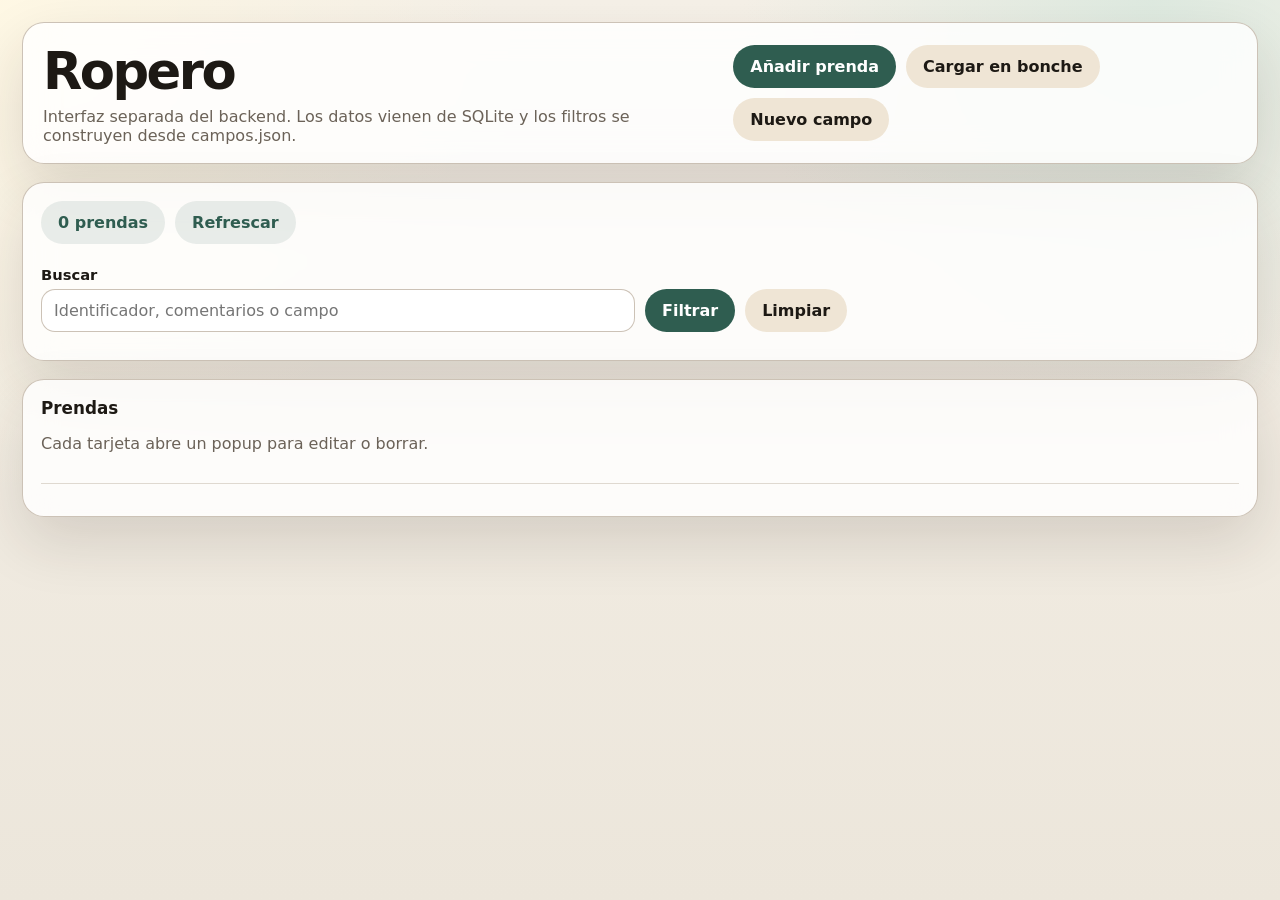
==== web/index.html @ fc16bc80 "feat: working web" ====
<!doctype html>
<html lang="es">
<head>
  <meta charset="utf-8">
  <meta name="viewport" content="width=device-width, initial-scale=1">
  <title>Ropero</title>
  <style>
    :root {
      --bg: #f2eee6;
      --panel: rgba(255, 255, 255, 0.82);
      --ink: #1d1914;
      --muted: #6b6258;
      --line: rgba(199, 188, 174, 0.9);
      --accent: #2f5d50;
      --accent-2: #a15c2f;
      --danger: #9a2d2d;
      --shadow: 0 24px 60px rgba(43, 31, 19, 0.14);
      --radius: 22px;
      font-family: Inter, ui-sans-serif, system-ui, -apple-system, BlinkMacSystemFont, "Segoe UI", sans-serif;
      color: var(--ink);
      background:
        radial-gradient(circle at top left, rgba(255, 248, 228, 0.95), transparent 32%),
        radial-gradient(circle at 90% 0%, rgba(214, 232, 222, 0.72), transparent 28%),
        linear-gradient(180deg, #f6f1e8 0%, #ece6db 100%);
    }
    * { box-sizing: border-box; }
    html, body { margin: 0; min-height: 100%; }
    body { min-height: 100vh; }
    a { color: inherit; }
    button, input, select, textarea { font: inherit; }
    .shell { max-width: 1500px; margin: 0 auto; padding: 22px; }
    .topbar {
      display: flex; align-items: center; justify-content: space-between; gap: 16px;
      padding: 18px 20px; border: 1px solid var(--line); border-radius: var(--radius);
      background: var(--panel); backdrop-filter: blur(16px); box-shadow: var(--shadow);
      margin-bottom: 18px;
    }
    .brand h1 { margin: 0; font-size: clamp(2rem, 4vw, 3.8rem); letter-spacing: -0.05em; }
    .brand p { margin: 6px 0 0; color: var(--muted); max-width: 70ch; }
    .actions { display: flex; flex-wrap: wrap; gap: 10px; }
    .pill, .btn {
      display: inline-flex; align-items: center; justify-content: center; gap: 8px;
      border-radius: 999px; border: 1px solid transparent; text-decoration: none;
      padding: 11px 16px; font-weight: 700; cursor: pointer; transition: transform .15s ease, box-shadow .15s ease, background .15s ease;
    }
    .pill:hover, .btn:hover { transform: translateY(-1px); }
    .pill { background: rgba(47, 93, 80, 0.10); color: var(--accent); }
    .btn.primary { background: var(--accent); color: white; }
    .btn.secondary { background: #efe5d5; color: var(--ink); }
    .btn.danger { background: #f4d9d9; color: var(--danger); }
    .grid { display: grid; grid-template-columns: 320px minmax(0, 1fr); gap: 18px; }
    .panel {
      background: var(--panel); border: 1px solid var(--line); border-radius: var(--radius);
      box-shadow: var(--shadow); backdrop-filter: blur(16px);
    }
    .panel .inner { padding: 18px; }
    .stack { display: grid; gap: 14px; }
    .section { padding-bottom: 14px; border-bottom: 1px solid rgba(199, 188, 174, 0.55); margin-bottom: 14px; }
    .section:last-child { padding-bottom: 0; border-bottom: 0; margin-bottom: 0; }
    .section h2 { margin: 0 0 8px; font-size: 1.05rem; }
    .muted { color: var(--muted); }
    label { display: block; margin: 10px 0 6px; font-weight: 700; font-size: .92rem; }
    input[type="text"], input[type="search"], input[type="file"], select, textarea {
      width: 100%; border: 1px solid var(--line); border-radius: 14px; background: white;
      padding: 11px 12px; color: inherit;
    }
    textarea { min-height: 88px; resize: vertical; }
    .filters { display: grid; gap: 10px; }
    .filters .two { display: grid; grid-template-columns: 1fr 1fr; gap: 10px; }
    .cards { display: grid; grid-template-columns: repeat(auto-fill, minmax(240px, 1fr)); gap: 16px; }
    .card { overflow: hidden; }
    .card img, .card .ph { width: 100%; aspect-ratio: 4 / 5; object-fit: cover; display: block; background: #e7dfd1; }
    .card .body { padding: 14px; }
    .card h3 { margin: 0 0 8px; overflow-wrap: anywhere; }
    .badges { display: flex; flex-wrap: wrap; gap: 6px; margin-bottom: 10px; }
    .badge { border-radius: 999px; padding: 5px 10px; background: #f1ece3; font-size: .82rem; color: #5f564c; }
    .card .tools { display: flex; gap: 8px; flex-wrap: wrap; margin-top: 12px; }
    .notice { padding: 14px 16px; border-radius: 16px; border: 1px solid #efd7aa; background: #fff7e8; color: #6b4d15; }
    .empty { padding: 24px; text-align: center; color: var(--muted); }
    dialog {
      width: min(980px, calc(100vw - 24px)); border: 0; border-radius: 24px; padding: 0;
      box-shadow: 0 30px 80px rgba(0,0,0,.25); background: transparent;
    }
    dialog::backdrop { background: rgba(20, 16, 11, .54); backdrop-filter: blur(8px); }
    .modal {
      background: #fbf8f2; border: 1px solid rgba(199,188,174,.8); border-radius: 24px; overflow: hidden;
    }
    .modal .head {
      display: flex; align-items: start; justify-content: space-between; gap: 14px; padding: 18px 18px 0;
    }
    .modal .head h2 { margin: 0; font-size: 1.3rem; }
    .modal .head p { margin: 6px 0 0; color: var(--muted); }
    .modal .content { padding: 18px; }
    .modal .footer { display: flex; gap: 10px; flex-wrap: wrap; padding: 0 18px 18px; }
    .modal .close { border: 0; background: transparent; font-size: 2rem; line-height: 1; cursor: pointer; color: var(--muted); }
    .split { display: grid; grid-template-columns: 1.15fr .85fr; gap: 16px; align-items: start; }
    .preview-list { display: grid; grid-template-columns: repeat(auto-fill, minmax(140px, 1fr)); gap: 10px; margin-top: 12px; }
    .preview-item { padding: 10px; border: 1px solid var(--line); border-radius: 16px; background: white; display: grid; gap: 8px; }
    .preview-item img { width: 100%; aspect-ratio: 4 / 5; object-fit: cover; border-radius: 12px; }
    .toolbar { display: flex; gap: 10px; flex-wrap: wrap; margin-bottom: 12px; }
    .hint { font-size: .88rem; color: var(--muted); }
    .hidden { display: none !important; }
    @media (max-width: 1100px) {
      .grid, .split { grid-template-columns: 1fr; }
      .topbar { align-items: flex-start; flex-direction: column; }
    }
  </style>
</head>
<body>
  <div class="shell">
    <header class="topbar">
      <div class="brand">
        <h1>Ropero</h1>
        <p>Interfaz separada del backend. Los datos vienen de SQLite y los filtros se construyen desde <span class="muted">campos.json</span>.</p>
      </div>
      <div class="actions">
        <button class="btn primary" id="open-add">Añadir prenda</button>
        <button class="btn secondary" id="open-batch">Cargar en bonche</button>
        <button class="btn secondary" id="open-field">Nuevo campo</button>
      </div>
    </header>

    <section class="panel" style="margin-bottom:18px;">
      <div class="inner">
        <div class="toolbar">
          <a class="pill" href="/" id="count-pill">0 prendas</a>
          <button class="pill" id="refresh-btn" type="button">Refrescar</button>
        </div>
        <form class="filters" id="filters-form">
          <div class="two">
            <div>
              <label for="q">Buscar</label>
              <input id="q" name="q" type="search" placeholder="Identificador, comentarios o campo">
            </div>
            <div>
              <label>&nbsp;</label>
              <div class="actions">
                <button class="btn primary" type="submit">Filtrar</button>
                <button class="btn secondary" type="button" id="clear-filters">Limpiar</button>
              </div>
            </div>
          </div>
          <div id="dynamic-filters" class="stack"></div>
        </form>
      </div>
    </section>

    <main class="panel">
      <div class="inner">
        <div class="section">
          <h2>Prendas</h2>
          <p class="muted">Cada tarjeta abre un popup para editar o borrar.</p>
        </div>
        <div id="card-grid" class="cards"></div>
        <div id="empty-state" class="empty hidden">No hay prendas que coincidan con los filtros.</div>
      </div>
    </main>
  </div>

  <dialog id="garment-dialog">
    <div class="modal">
      <div class="head">
        <div>
          <h2 id="garment-title">Prenda</h2>
          <p id="garment-subtitle">Edita o crea una prenda sin salir de la página.</p>
        </div>
        <button class="close" type="button" data-close="garment-dialog">×</button>
      </div>
      <div class="content split">
        <form id="garment-form" method="post" action="/save" enctype="multipart/form-data">
          <input type="hidden" name="record_id" id="garment-record-id">
          <input type="hidden" name="current_photo" id="garment-current-photo">
          <label for="garment-identificador">Identificador</label>
          <input id="garment-identificador" name="identificador" type="text" placeholder="HoodieNegro" required>
          <label for="garment-foto">Foto</label>
          <input id="garment-foto" name="foto" type="file" accept="image/*">
          <div id="garment-fields"></div>
          <label for="garment-comentarios">Comentarios</label>
          <textarea id="garment-comentarios" name="comentarios" placeholder="Notas internas..."></textarea>
          <div class="footer" style="padding-left:0;padding-right:0;">
            <button class="btn primary" type="submit">Guardar</button>
            <button class="btn secondary" type="button" data-close="garment-dialog">Cancelar</button>
            <button class="btn danger hidden" type="button" id="delete-garment">Borrar</button>
          </div>
        </form>
        <aside>
          <div class="panel">
            <div class="inner">
              <div class="section">
                <h2>Vista previa</h2>
                <p class="hint">La foto seleccionada o la actual se muestra aquí.</p>
              </div>
              <img id="garment-preview" alt="Vista previa" style="width:100%;aspect-ratio:4/5;object-fit:cover;border-radius:18px;background:#e7dfd1;">
            </div>
          </div>
        </aside>
      </div>
    </div>
  </dialog>

  <dialog id="batch-dialog">
    <div class="modal">
      <div class="head">
        <div>
          <h2>Carga en bonche</h2>
          <p>Sube varias fotos y luego edítalas desde la grilla.</p>
        </div>
        <button class="close" type="button" data-close="batch-dialog">×</button>
      </div>
      <div class="content">
        <form id="batch-form" method="post" action="/batch/save" enctype="multipart/form-data">
          <label for="batch-fotos">Fotos</label>
          <input id="batch-fotos" name="fotos" type="file" accept="image/*" multiple required>
          <div id="batch-preview" class="preview-list"></div>
          <div id="batch-fields"></div>
          <label for="batch-comentarios">Comentarios comunes</label>
          <textarea id="batch-comentarios" name="batch_comentarios"></textarea>
          <div class="footer" style="padding-left:0;padding-right:0;">
            <button class="btn primary" type="submit">Importar</button>
            <button class="btn secondary" type="button" data-close="batch-dialog">Cancelar</button>
          </div>
        </form>
      </div>
    </div>
  </dialog>

  <dialog id="field-dialog">
    <div class="modal">
      <div class="head">
        <div>
          <h2>Nuevo campo</h2>
          <p>Este campo se agrega al JSON y a la base de datos.</p>
        </div>
        <button class="close" type="button" data-close="field-dialog">×</button>
      </div>
      <div class="content">
        <form id="field-form" method="post" action="/field/new" enctype="multipart/form-data">
          <label for="field-nombre">Nombre visible</label>
          <input id="field-nombre" name="nombre" type="text" placeholder="Marca, Talla, Material" required>
          <label for="field-etiqueta">Etiqueta</label>
          <input id="field-etiqueta" name="etiqueta" type="text" placeholder="Marca" required>
          <label for="field-tipo">Tipo</label>
          <select id="field-tipo" name="tipo">
            <option value="lista">Lista</option>
            <option value="texto">Texto</option>
          </select>
          <label><input type="checkbox" name="requerido"> Requerido</label>
          <label><input type="checkbox" name="sugerir_color"> Sugerir color</label>
          <label for="field-opciones">Opciones iniciales</label>
          <textarea id="field-opciones" name="opciones" placeholder="Separadas por coma"></textarea>
          <div class="footer" style="padding-left:0;padding-right:0;">
            <button class="btn primary" type="submit">Crear campo</button>
            <button class="btn secondary" type="button" data-close="field-dialog">Cancelar</button>
          </div>
        </form>
        <div class="section" style="margin-top:18px;">
          <h2>Agregar opción a temporada</h2>
          <p class="hint">Añade un valor extra a la lista <strong>temporada</strong> sin recrear el campo.</p>
          <label for="season-option-input">Nueva opción</label>
          <input id="season-option-input" type="text" placeholder="Ej. Playera">
          <div class="footer" style="padding-left:0;padding-right:0;">
            <button class="btn primary" type="button" id="add-season-option">Agregar a temporada</button>
          </div>
        </div>
      </div>
    </div>
  </dialog>

  <dialog id="message-dialog">
    <div class="modal">
      <div class="head">
        <div>
          <h2 id="message-title">Mensaje</h2>
          <p id="message-body">&nbsp;</p>
        </div>
        <button class="close" type="button" data-close="message-dialog">×</button>
      </div>
      <div class="footer">
        <button class="btn primary" type="button" data-close="message-dialog">Cerrar</button>
      </div>
    </div>
  </dialog>

  <script>
    const state = { config: null, prendas: [], filters: {}, editId: null };
    const $ = (sel) => document.querySelector(sel);
    const escapeHtml = (value) => String(value ?? '')
      .replaceAll('&', '&amp;')
      .replaceAll('<', '&lt;')
      .replaceAll('>', '&gt;')
      .replaceAll('"', '&quot;')
      .replaceAll("'", '&#39;');

    function openDialog(id) {
      const dialog = document.getElementById(id);
      if (!dialog.open) dialog.showModal();
    }

    function closeDialog(id) {
      const dialog = document.getElementById(id);
      if (dialog.open) dialog.close();
    }

    document.addEventListener('click', (event) => {
      const close = event.target.closest('[data-close]');
      if (close) closeDialog(close.dataset.close);
    });

    async function loadConfig() {
      const response = await fetch('/api/config');
      state.config = await response.json();
      renderDynamicFilters();
      renderFormFields('#garment-fields', state.config.campos, 'garment');
      renderFormFields('#batch-fields', state.config.campos, 'batch');
      await loadPrendas();
    }

    async function addSeasonOption() {
      const input = $('#season-option-input');
      const option = input.value.trim();
      if (!option) return;
      const body = new FormData();
      body.append('campo', 'temporada');
      body.append('opcion', option);
      const response = await fetch('/field/option', { method: 'POST', body });
      const data = await response.json();
      if (!response.ok || !data.ok) {
        alert(data.error || 'No se pudo agregar la opción.');
        return;
      }
      input.value = '';
      await loadConfig();
      alert(`Se agregó "${option}" a temporada.`);
    }

    async function loadPrendas() {
      const params = new URLSearchParams(state.filters);
      const response = await fetch('/api/prendas?' + params.toString());
      const data = await response.json();
      state.prendas = data.prendas || [];
      $('#count-pill').textContent = `${state.prendas.length} prendas`;
      const grid = $('#card-grid');
      grid.innerHTML = '';
      if (!state.prendas.length) {
        $('#empty-state').classList.remove('hidden');
        return;
      }
      $('#empty-state').classList.add('hidden');
      for (const prenda of state.prendas) grid.appendChild(renderCard(prenda));
    }

    function renderDynamicFilters() {
      const container = $('#dynamic-filters');
      container.innerHTML = '';
      for (const campo of state.config.campos) {
        const wrap = document.createElement('div');
        const label = document.createElement('label');
        const control = document.createElement(campo.tipo === 'lista' ? 'select' : 'input');
        label.setAttribute('for', `filter-${campo.nombre}`);
        label.textContent = campo.etiqueta;
        control.id = `filter-${campo.nombre}`;
        control.name = campo.nombre;
        if (campo.tipo === 'lista') {
          control.innerHTML = `<option value="">Todos</option>${(campo.opciones || []).map(op => `<option value="${escapeHtml(op)}">${escapeHtml(op)}</option>`).join('')}`;
        } else {
          control.type = 'text';
          control.placeholder = campo.etiqueta;
        }
        wrap.appendChild(label);
        wrap.appendChild(control);
        container.appendChild(wrap);
        control.addEventListener('change', applyFilters);
        control.addEventListener('input', applyFilters);
      }
    }

    function applyFilters(event) {
      if (event) event.preventDefault();
      const filters = {};
      const q = $('#q').value.trim();
      if (q) filters.q = q;
      for (const campo of state.config.campos) {
        const value = $(`#filter-${campo.nombre}`).value.trim();
        if (value) filters[campo.nombre] = value;
      }
      state.filters = filters;
      loadPrendas();
    }

    function renderFormFields(containerSelector, campos, prefix) {
      const container = document.querySelector(containerSelector);
      container.innerHTML = '';
      for (const campo of campos) {
        const block = document.createElement('div');
        block.className = 'section';
        const fieldId = `${prefix}-${campo.nombre}`;
        const label = document.createElement('label');
        label.setAttribute('for', fieldId);
        label.textContent = `${campo.etiqueta}${campo.requerido ? ' *' : ''}`;
        block.appendChild(label);
        if (campo.tipo === 'lista') {
          const select = document.createElement('select');
          select.id = fieldId;
          select.name = prefix === 'garment' ? `field_${campo.nombre}` : `batch_${campo.nombre}`;
          select.innerHTML = `<option value="">--</option>${(campo.opciones || []).map(op => `<option value="${escapeHtml(op)}">${escapeHtml(op)}</option>`).join('')}`;
          block.appendChild(select);
        } else {
          const input = document.createElement('input');
          input.id = fieldId;
          input.name = prefix === 'garment' ? `field_${campo.nombre}` : `batch_${campo.nombre}`;
          input.type = 'text';
          block.appendChild(input);
        }
        container.appendChild(block);
      }
    }

    function renderCard(prenda) {
      const article = document.createElement('article');
      article.className = 'panel card';
      const imgSrc = prenda.foto ? `/img/${encodeURIComponent(prenda.foto.split('/').pop())}` : '';
      article.innerHTML = `
        ${imgSrc ? `<img src="${imgSrc}" alt="${escapeHtml(prenda.identificador || 'Prenda')}">` : `<div class="ph"></div>`}
        <div class="body">
          <h3>${escapeHtml(prenda.identificador || 'Sin identificador')}</h3>
          <div class="badges">${state.config.campos.map(campo => prenda[campo.nombre] ? `<span class="badge">${escapeHtml(campo.etiqueta)}: ${escapeHtml(prenda[campo.nombre])}</span>` : '').join('')}</div>
          ${prenda.comentarios ? `<div class="muted" style="font-size:.9rem;">${escapeHtml(prenda.comentarios)}</div>` : ''}
          <div class="tools">
            <button class="btn secondary" type="button">Editar</button>
            <button class="btn danger" type="button">Borrar</button>
          </div>
        </div>
      `;
      const [editBtn, deleteBtn] = article.querySelectorAll('button');
      editBtn.addEventListener('click', () => openEditModal(prenda));
      deleteBtn.addEventListener('click', () => deletePrenda(prenda));
      return article;
    }

    async function openEditModal(prenda) {
      state.editId = prenda.id;
      $('#garment-title').textContent = 'Editar prenda';
      $('#garment-subtitle').textContent = 'Modifica los campos o reemplaza la foto.';
      $('#garment-record-id').value = prenda.id;
      $('#garment-current-photo').value = prenda.foto || '';
      $('#garment-identificador').value = prenda.identificador || '';
      $('#garment-comentarios').value = prenda.comentarios || '';
      $('#delete-garment').classList.remove('hidden');
      for (const campo of state.config.campos) {
        const el = document.querySelector(`#garment-${campo.nombre}`);
        if (el) el.value = prenda[campo.nombre] || '';
      }
      $('#garment-preview').src = prenda.foto ? `/img/${encodeURIComponent(prenda.foto.split('/').pop())}` : '';
      openDialog('garment-dialog');
    }

    function openCreateModal() {
      state.editId = null;
      $('#garment-title').textContent = 'Nueva prenda';
      $('#garment-subtitle').textContent = 'Crea una prenda nueva desde el popup.';
      $('#garment-form').reset();
      $('#garment-record-id').value = '';
      $('#garment-current-photo').value = '';
      $('#garment-preview').removeAttribute('src');
      $('#delete-garment').classList.add('hidden');
      openDialog('garment-dialog');
    }

    function deletePrenda(prenda) {
      if (!confirm(`¿Borrar definitivamente ${prenda.identificador || 'esta prenda'}?`)) return;
      const form = document.createElement('form');
      form.method = 'post';
      form.action = '/delete';
      const input = document.createElement('input');
      input.type = 'hidden';
      input.name = 'record_id';
      input.value = prenda.id;
      form.appendChild(input);
      document.body.appendChild(form);
      form.submit();
    }

    function wireModalPreviews() {
      $('#garment-foto').addEventListener('change', () => {
        const file = $('#garment-foto').files[0];
        if (file) $('#garment-preview').src = URL.createObjectURL(file);
      });
      $('#batch-fotos').addEventListener('change', () => {
        const container = $('#batch-preview');
        container.innerHTML = '';
        [...$('#batch-fotos').files].forEach(file => {
          const item = document.createElement('div');
          item.className = 'preview-item';
          item.innerHTML = `<img src="${URL.createObjectURL(file)}" alt="${escapeHtml(file.name)}"><div class="muted" style="font-size:.88rem;">${escapeHtml(file.name)}</div>`;
          container.appendChild(item);
        });
      });
    }

    $('#filters-form').addEventListener('submit', applyFilters);
    $('#clear-filters').addEventListener('click', () => {
      $('#filters-form').reset();
      state.filters = {};
      loadPrendas();
    });
    $('#refresh-btn').addEventListener('click', loadPrendas);
    $('#open-add').addEventListener('click', openCreateModal);
    $('#open-batch').addEventListener('click', () => openDialog('batch-dialog'));
    $('#open-field').addEventListener('click', () => openDialog('field-dialog'));
    $('#add-season-option').addEventListener('click', addSeasonOption);
    $('#delete-garment').addEventListener('click', () => {
      const form = document.createElement('form');
      form.method = 'post';
      form.action = '/delete';
      const input = document.createElement('input');
      input.type = 'hidden';
      input.name = 'record_id';
      input.value = $('#garment-record-id').value;
      form.appendChild(input);
      document.body.appendChild(form);
      form.submit();
    });

    wireModalPreviews();

    loadConfig();
  </script>
</body>
</html>
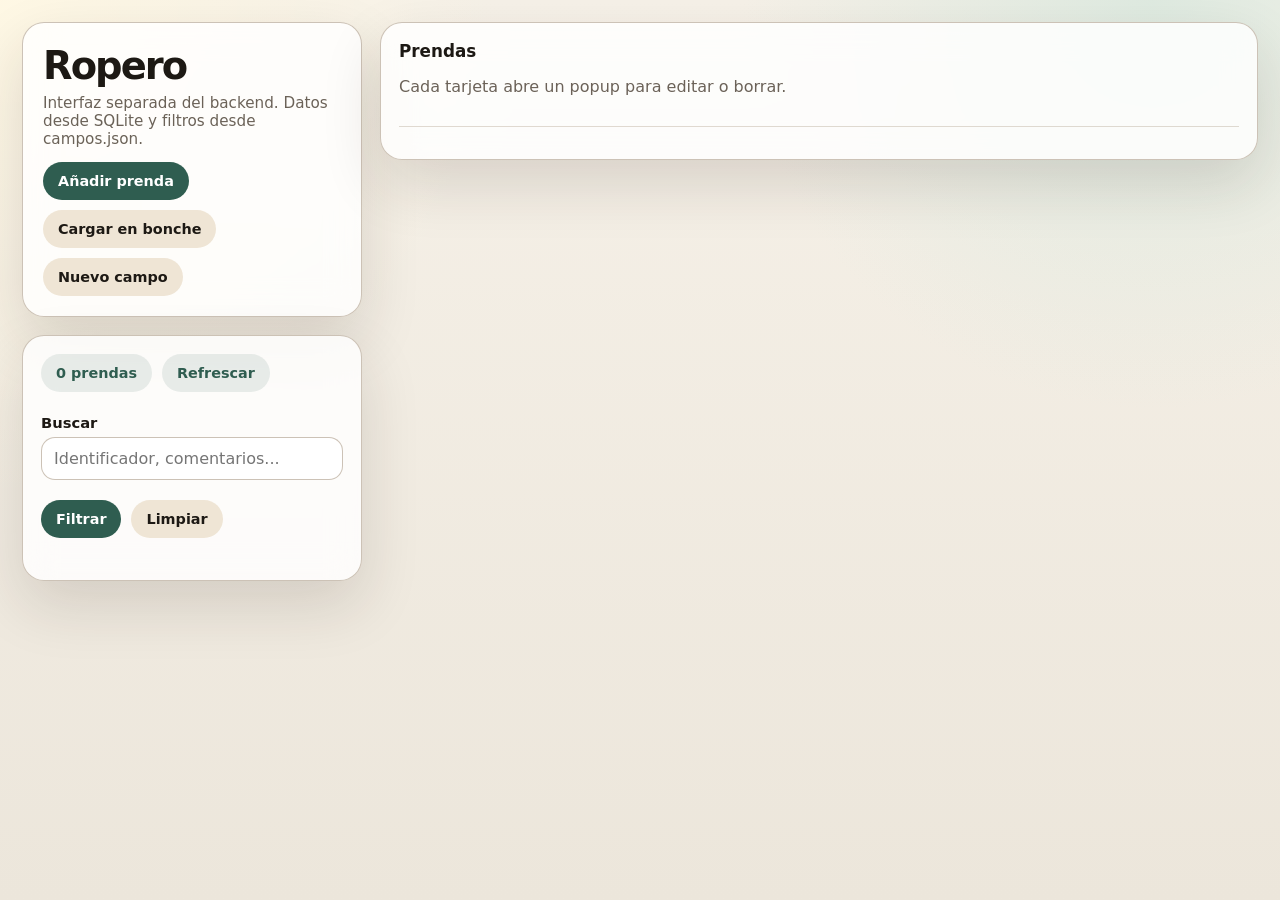
==== commit 8574cdbb: "fix: fix filters on web" ====
--- a/web/index.html
+++ b/web/index.html
@@ -28,27 +28,46 @@
     body { min-height: 100vh; }
     a { color: inherit; }
     button, input, select, textarea { font: inherit; }
-    .shell { max-width: 1500px; margin: 0 auto; padding: 22px; }
-    .topbar {
-      display: flex; align-items: center; justify-content: space-between; gap: 16px;
-      padding: 18px 20px; border: 1px solid var(--line); border-radius: var(--radius);
-      background: var(--panel); backdrop-filter: blur(16px); box-shadow: var(--shadow);
-      margin-bottom: 18px;
-    }
-    .brand h1 { margin: 0; font-size: clamp(2rem, 4vw, 3.8rem); letter-spacing: -0.05em; }
-    .brand p { margin: 6px 0 0; color: var(--muted); max-width: 70ch; }
-    .actions { display: flex; flex-wrap: wrap; gap: 10px; }
+    .shell { max-width: 1600px; margin: 0 auto; padding: 22px; }
+    
+    /* Layout principal invertido: Sidebar izquierdo (brand + filtros) y contenido derecho (imágenes) */
+    .main-layout {
+      display: grid;
+      grid-template-columns: 340px minmax(0, 1fr);
+      gap: 18px;
+      align-items: start;
+    }
+    
+    .sidebar {
+      display: flex;
+      flex-direction: column;
+      gap: 18px;
+    }
+
+    .brand {
+      padding: 20px;
+      border: 1px solid var(--line);
+      border-radius: var(--radius);
+      background: var(--panel);
+      backdrop-filter: blur(16px);
+      box-shadow: var(--shadow);
+    }
+    .brand h1 { margin: 0; font-size: clamp(1.8rem, 3vw, 2.6rem); letter-spacing: -0.05em; }
+    .brand p { margin: 6px 0 0; color: var(--muted); font-size: 0.95rem; }
+    
+    .actions { display: flex; flex-wrap: wrap; gap: 10px; margin-top: 14px; }
     .pill, .btn {
       display: inline-flex; align-items: center; justify-content: center; gap: 8px;
       border-radius: 999px; border: 1px solid transparent; text-decoration: none;
-      padding: 11px 16px; font-weight: 700; cursor: pointer; transition: transform .15s ease, box-shadow .15s ease, background .15s ease;
+      padding: 10px 14px; font-weight: 700; cursor: pointer; font-size: 0.9rem;
+      transition: transform .15s ease, box-shadow .15s ease, background .15s ease;
     }
     .pill:hover, .btn:hover { transform: translateY(-1px); }
     .pill { background: rgba(47, 93, 80, 0.10); color: var(--accent); }
     .btn.primary { background: var(--accent); color: white; }
     .btn.secondary { background: #efe5d5; color: var(--ink); }
     .btn.danger { background: #f4d9d9; color: var(--danger); }
-    .grid { display: grid; grid-template-columns: 320px minmax(0, 1fr); gap: 18px; }
+
     .panel {
       background: var(--panel); border: 1px solid var(--line); border-radius: var(--radius);
       box-shadow: var(--shadow); backdrop-filter: blur(16px);
@@ -66,17 +85,20 @@
     }
     textarea { min-height: 88px; resize: vertical; }
     .filters { display: grid; gap: 10px; }
-    .filters .two { display: grid; grid-template-columns: 1fr 1fr; gap: 10px; }
-    .cards { display: grid; grid-template-columns: repeat(auto-fill, minmax(240px, 1fr)); gap: 16px; }
+    .filters .two { display: grid; grid-template-columns: 1fr; gap: 10px; }
+    
+    /* Galería optimizada para mostrar más imágenes a lo ancho */
+    .cards { display: grid; grid-template-columns: repeat(auto-fill, minmax(210px, 1fr)); gap: 16px; }
     .card { overflow: hidden; }
     .card img, .card .ph { width: 100%; aspect-ratio: 4 / 5; object-fit: cover; display: block; background: #e7dfd1; }
     .card .body { padding: 14px; }
-    .card h3 { margin: 0 0 8px; overflow-wrap: anywhere; }
+    .card h3 { margin: 0 0 8px; overflow-wrap: anywhere; font-size: 1rem; }
     .badges { display: flex; flex-wrap: wrap; gap: 6px; margin-bottom: 10px; }
-    .badge { border-radius: 999px; padding: 5px 10px; background: #f1ece3; font-size: .82rem; color: #5f564c; }
+    .badge { border-radius: 999px; padding: 4px 8px; background: #f1ece3; font-size: .78rem; color: #5f564c; }
     .card .tools { display: flex; gap: 8px; flex-wrap: wrap; margin-top: 12px; }
     .notice { padding: 14px 16px; border-radius: 16px; border: 1px solid #efd7aa; background: #fff7e8; color: #6b4d15; }
     .empty { padding: 24px; text-align: center; color: var(--muted); }
+    
     dialog {
       width: min(980px, calc(100vw - 24px)); border: 0; border-radius: 24px; padding: 0;
       box-shadow: 0 30px 80px rgba(0,0,0,.25); background: transparent;
@@ -100,61 +122,60 @@
     .toolbar { display: flex; gap: 10px; flex-wrap: wrap; margin-bottom: 12px; }
     .hint { font-size: .88rem; color: var(--muted); }
     .hidden { display: none !important; }
+    
     @media (max-width: 1100px) {
-      .grid, .split { grid-template-columns: 1fr; }
-      .topbar { align-items: flex-start; flex-direction: column; }
+      .main-layout, .split { grid-template-columns: 1fr; }
     }
   </style>
 </head>
 <body>
   <div class="shell">
-    <header class="topbar">
-      <div class="brand">
-        <h1>Ropero</h1>
-        <p>Interfaz separada del backend. Los datos vienen de SQLite y los filtros se construyen desde <span class="muted">campos.json</span>.</p>
-      </div>
-      <div class="actions">
-        <button class="btn primary" id="open-add">Añadir prenda</button>
-        <button class="btn secondary" id="open-batch">Cargar en bonche</button>
-        <button class="btn secondary" id="open-field">Nuevo campo</button>
-      </div>
-    </header>
-
-    <section class="panel" style="margin-bottom:18px;">
-      <div class="inner">
-        <div class="toolbar">
-          <a class="pill" href="/" id="count-pill">0 prendas</a>
-          <button class="pill" id="refresh-btn" type="button">Refrescar</button>
-        </div>
-        <form class="filters" id="filters-form">
-          <div class="two">
-            <div>
-              <label for="q">Buscar</label>
-              <input id="q" name="q" type="search" placeholder="Identificador, comentarios o campo">
+    <div class="main-layout">
+      <!-- Columna Izquierda: Marca, Botones de acción y Filtros -->
+      <aside class="sidebar">
+        <header class="brand">
+          <h1>Ropero</h1>
+          <p>Interfaz separada del backend. Datos desde SQLite y filtros desde <span class="muted">campos.json</span>.</p>
+          <div class="actions">
+            <button class="btn primary" id="open-add">Añadir prenda</button>
+            <button class="btn secondary" id="open-batch">Cargar en bonche</button>
+            <button class="btn secondary" id="open-field">Nuevo campo</button>
+          </div>
+        </header>
+
+        <section class="panel">
+          <div class="inner">
+            <div class="toolbar">
+              <a class="pill" href="/" id="count-pill">0 prendas</a>
+              <button class="pill" id="refresh-btn" type="button">Refrescar</button>
             </div>
-            <div>
-              <label>&nbsp;</label>
-              <div class="actions">
+            <form class="filters" id="filters-form">
+              <div>
+                <label for="q">Buscar</label>
+                <input id="q" name="q" type="search" placeholder="Identificador, comentarios...">
+              </div>
+              <div class="actions" style="margin-top: 10px;">
                 <button class="btn primary" type="submit">Filtrar</button>
                 <button class="btn secondary" type="button" id="clear-filters">Limpiar</button>
               </div>
-            </div>
-          </div>
-          <div id="dynamic-filters" class="stack"></div>
-        </form>
-      </div>
-    </section>
-
-    <main class="panel">
-      <div class="inner">
-        <div class="section">
-          <h2>Prendas</h2>
-          <p class="muted">Cada tarjeta abre un popup para editar o borrar.</p>
-        </div>
-        <div id="card-grid" class="cards"></div>
-        <div id="empty-state" class="empty hidden">No hay prendas que coincidan con los filtros.</div>
-      </div>
-    </main>
+              <div id="dynamic-filters" class="stack" style="margin-top: 14px;"></div>
+            </form>
+          </div>
+        </section>
+      </aside>
+
+      <!-- Columna Derecha (Principal): Visualización de las imágenes de las prendas -->
+      <main class="panel">
+        <div class="inner">
+          <div class="section">
+            <h2>Prendas</h2>
+            <p class="muted">Cada tarjeta abre un popup para editar o borrar.</p>
+          </div>
+          <div id="card-grid" class="cards"></div>
+          <div id="empty-state" class="empty hidden">No hay prendas que coincidan con los filtros.</div>
+        </div>
+      </main>
+    </div>
   </div>
 
   <dialog id="garment-dialog">
@@ -170,6 +191,7 @@
         <form id="garment-form" method="post" action="/save" enctype="multipart/form-data">
           <input type="hidden" name="record_id" id="garment-record-id">
           <input type="hidden" name="current_photo" id="garment-current-photo">
+          <input type="hidden" name="return_query" id="garment-return-query">
           <label for="garment-identificador">Identificador</label>
           <input id="garment-identificador" name="identificador" type="text" placeholder="HoodieNegro" required>
           <label for="garment-foto">Foto</label>
@@ -312,6 +334,7 @@
       renderDynamicFilters();
       renderFormFields('#garment-fields', state.config.campos, 'garment');
       renderFormFields('#batch-fields', state.config.campos, 'batch');
+      initFiltersFromUrl();
       await loadPrendas();
     }
 
@@ -375,16 +398,31 @@
     }
 
     function applyFilters(event) {
-      if (event) event.preventDefault();
-      const filters = {};
-      const q = $('#q').value.trim();
-      if (q) filters.q = q;
-      for (const campo of state.config.campos) {
-        const value = $(`#filter-${campo.nombre}`).value.trim();
-        if (value) filters[campo.nombre] = value;
-      }
-      state.filters = filters;
-      loadPrendas();
+        if (event) event.preventDefault();
+        const filters = {};
+        const params = new URLSearchParams();
+
+        const q = $('#q').value.trim();
+        if (q) {
+            filters.q = q;
+            params.append('q', q);
+        }
+
+        for (const campo of state.config.campos) {
+            const value = $(`#filter-${campo.nombre}`).value.trim();
+            if (value) {
+            filters[campo.nombre] = value;
+            params.append(campo.nombre, value);
+            }
+        }
+
+        state.filters = filters;
+
+        // Actualiza la URL del navegador en tiempo real sin recargar la página
+        const newUrl = window.location.pathname + (params.toString() ? '?' + params.toString() : '');
+        history.pushState(null, '', newUrl);
+
+        loadPrendas();
     }
 
     function renderFormFields(containerSelector, campos, prefix) {
@@ -423,7 +461,7 @@
         ${imgSrc ? `<img src="${imgSrc}" alt="${escapeHtml(prenda.identificador || 'Prenda')}">` : `<div class="ph"></div>`}
         <div class="body">
           <h3>${escapeHtml(prenda.identificador || 'Sin identificador')}</h3>
-          <div class="badges">${state.config.campos.map(campo => prenda[campo.nombre] ? `<span class="badge">${escapeHtml(campo.etiqueta)}: ${escapeHtml(prenda[campo.nombre])}</span>` : '').join('')}</div>
+          <div class="badges">${state.config.campos.map(campo => prenda[campo.nombre] ? `<span class="badge">${escapeHtml(campo.etiqueta)}:${escapeHtml(prenda[campo.nombre])}</span>` : '').join('')}</div>
           ${prenda.comentarios ? `<div class="muted" style="font-size:.9rem;">${escapeHtml(prenda.comentarios)}</div>` : ''}
           <div class="tools">
             <button class="btn secondary" type="button">Editar</button>
@@ -445,6 +483,7 @@
       $('#garment-current-photo').value = prenda.foto || '';
       $('#garment-identificador').value = prenda.identificador || '';
       $('#garment-comentarios').value = prenda.comentarios || '';
+      $('#garment-return-query').value = window.location.search; 
       $('#delete-garment').classList.remove('hidden');
       for (const campo of state.config.campos) {
         const el = document.querySelector(`#garment-${campo.nombre}`);
@@ -461,11 +500,32 @@
       $('#garment-form').reset();
       $('#garment-record-id').value = '';
       $('#garment-current-photo').value = '';
+      $('#garment-return-query').value = window.location.search; 
       $('#garment-preview').removeAttribute('src');
       $('#delete-garment').classList.add('hidden');
       openDialog('garment-dialog');
     }
 
+    function initFiltersFromUrl() {
+      const params = new URLSearchParams(window.location.search);
+      const filters = {};
+      const q = params.get('q');
+      if (q) {
+        $('#q').value = q;
+        filters.q = q;
+      }
+      if (state.config && state.config.campos) {
+        for (const campo of state.config.campos) {
+          const val = params.get(campo.nombre);
+          if (val) {
+            const control = $(`#filter-${campo.nombre}`);
+            if (control) control.value = val;
+            filters[campo.nombre] = val;
+          }
+        }
+      }
+      state.filters = filters;
+    }
     function deletePrenda(prenda) {
       if (!confirm(`¿Borrar definitivamente ${prenda.identificador || 'esta prenda'}?`)) return;
       const form = document.createElement('form');
@@ -524,6 +584,7 @@
     wireModalPreviews();
 
     loadConfig();
+    
   </script>
 </body>
 </html>
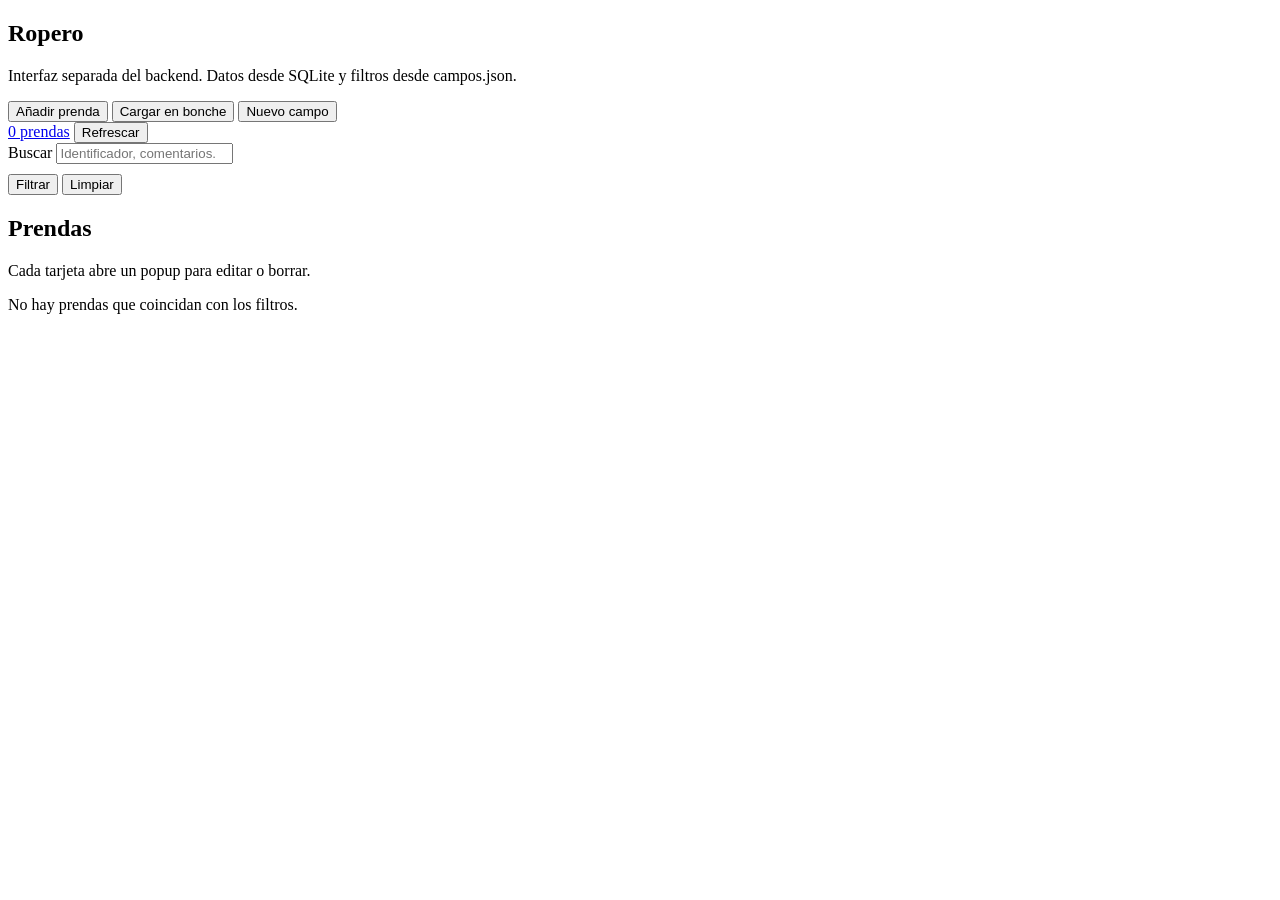
==== commit 50e599f4: "refactor: divided html on multiple files web/" ====
--- a/web/index.html
+++ b/web/index.html
@@ -4,129 +4,7 @@
   <meta charset="utf-8">
   <meta name="viewport" content="width=device-width, initial-scale=1">
   <title>Ropero</title>
-  <style>
-    :root {
-      --bg: #f2eee6;
-      --panel: rgba(255, 255, 255, 0.82);
-      --ink: #1d1914;
-      --muted: #6b6258;
-      --line: rgba(199, 188, 174, 0.9);
-      --accent: #2f5d50;
-      --accent-2: #a15c2f;
-      --danger: #9a2d2d;
-      --shadow: 0 24px 60px rgba(43, 31, 19, 0.14);
-      --radius: 22px;
-      font-family: Inter, ui-sans-serif, system-ui, -apple-system, BlinkMacSystemFont, "Segoe UI", sans-serif;
-      color: var(--ink);
-      background:
-        radial-gradient(circle at top left, rgba(255, 248, 228, 0.95), transparent 32%),
-        radial-gradient(circle at 90% 0%, rgba(214, 232, 222, 0.72), transparent 28%),
-        linear-gradient(180deg, #f6f1e8 0%, #ece6db 100%);
-    }
-    * { box-sizing: border-box; }
-    html, body { margin: 0; min-height: 100%; }
-    body { min-height: 100vh; }
-    a { color: inherit; }
-    button, input, select, textarea { font: inherit; }
-    .shell { max-width: 1600px; margin: 0 auto; padding: 22px; }
-    
-    /* Layout principal invertido: Sidebar izquierdo (brand + filtros) y contenido derecho (imágenes) */
-    .main-layout {
-      display: grid;
-      grid-template-columns: 340px minmax(0, 1fr);
-      gap: 18px;
-      align-items: start;
-    }
-    
-    .sidebar {
-      display: flex;
-      flex-direction: column;
-      gap: 18px;
-    }
-
-    .brand {
-      padding: 20px;
-      border: 1px solid var(--line);
-      border-radius: var(--radius);
-      background: var(--panel);
-      backdrop-filter: blur(16px);
-      box-shadow: var(--shadow);
-    }
-    .brand h1 { margin: 0; font-size: clamp(1.8rem, 3vw, 2.6rem); letter-spacing: -0.05em; }
-    .brand p { margin: 6px 0 0; color: var(--muted); font-size: 0.95rem; }
-    
-    .actions { display: flex; flex-wrap: wrap; gap: 10px; margin-top: 14px; }
-    .pill, .btn {
-      display: inline-flex; align-items: center; justify-content: center; gap: 8px;
-      border-radius: 999px; border: 1px solid transparent; text-decoration: none;
-      padding: 10px 14px; font-weight: 700; cursor: pointer; font-size: 0.9rem;
-      transition: transform .15s ease, box-shadow .15s ease, background .15s ease;
-    }
-    .pill:hover, .btn:hover { transform: translateY(-1px); }
-    .pill { background: rgba(47, 93, 80, 0.10); color: var(--accent); }
-    .btn.primary { background: var(--accent); color: white; }
-    .btn.secondary { background: #efe5d5; color: var(--ink); }
-    .btn.danger { background: #f4d9d9; color: var(--danger); }
-
-    .panel {
-      background: var(--panel); border: 1px solid var(--line); border-radius: var(--radius);
-      box-shadow: var(--shadow); backdrop-filter: blur(16px);
-    }
-    .panel .inner { padding: 18px; }
-    .stack { display: grid; gap: 14px; }
-    .section { padding-bottom: 14px; border-bottom: 1px solid rgba(199, 188, 174, 0.55); margin-bottom: 14px; }
-    .section:last-child { padding-bottom: 0; border-bottom: 0; margin-bottom: 0; }
-    .section h2 { margin: 0 0 8px; font-size: 1.05rem; }
-    .muted { color: var(--muted); }
-    label { display: block; margin: 10px 0 6px; font-weight: 700; font-size: .92rem; }
-    input[type="text"], input[type="search"], input[type="file"], select, textarea {
-      width: 100%; border: 1px solid var(--line); border-radius: 14px; background: white;
-      padding: 11px 12px; color: inherit;
-    }
-    textarea { min-height: 88px; resize: vertical; }
-    .filters { display: grid; gap: 10px; }
-    .filters .two { display: grid; grid-template-columns: 1fr; gap: 10px; }
-    
-    /* Galería optimizada para mostrar más imágenes a lo ancho */
-    .cards { display: grid; grid-template-columns: repeat(auto-fill, minmax(210px, 1fr)); gap: 16px; }
-    .card { overflow: hidden; }
-    .card img, .card .ph { width: 100%; aspect-ratio: 4 / 5; object-fit: cover; display: block; background: #e7dfd1; }
-    .card .body { padding: 14px; }
-    .card h3 { margin: 0 0 8px; overflow-wrap: anywhere; font-size: 1rem; }
-    .badges { display: flex; flex-wrap: wrap; gap: 6px; margin-bottom: 10px; }
-    .badge { border-radius: 999px; padding: 4px 8px; background: #f1ece3; font-size: .78rem; color: #5f564c; }
-    .card .tools { display: flex; gap: 8px; flex-wrap: wrap; margin-top: 12px; }
-    .notice { padding: 14px 16px; border-radius: 16px; border: 1px solid #efd7aa; background: #fff7e8; color: #6b4d15; }
-    .empty { padding: 24px; text-align: center; color: var(--muted); }
-    
-    dialog {
-      width: min(980px, calc(100vw - 24px)); border: 0; border-radius: 24px; padding: 0;
-      box-shadow: 0 30px 80px rgba(0,0,0,.25); background: transparent;
-    }
-    dialog::backdrop { background: rgba(20, 16, 11, .54); backdrop-filter: blur(8px); }
-    .modal {
-      background: #fbf8f2; border: 1px solid rgba(199,188,174,.8); border-radius: 24px; overflow: hidden;
-    }
-    .modal .head {
-      display: flex; align-items: start; justify-content: space-between; gap: 14px; padding: 18px 18px 0;
-    }
-    .modal .head h2 { margin: 0; font-size: 1.3rem; }
-    .modal .head p { margin: 6px 0 0; color: var(--muted); }
-    .modal .content { padding: 18px; }
-    .modal .footer { display: flex; gap: 10px; flex-wrap: wrap; padding: 0 18px 18px; }
-    .modal .close { border: 0; background: transparent; font-size: 2rem; line-height: 1; cursor: pointer; color: var(--muted); }
-    .split { display: grid; grid-template-columns: 1.15fr .85fr; gap: 16px; align-items: start; }
-    .preview-list { display: grid; grid-template-columns: repeat(auto-fill, minmax(140px, 1fr)); gap: 10px; margin-top: 12px; }
-    .preview-item { padding: 10px; border: 1px solid var(--line); border-radius: 16px; background: white; display: grid; gap: 8px; }
-    .preview-item img { width: 100%; aspect-ratio: 4 / 5; object-fit: cover; border-radius: 12px; }
-    .toolbar { display: flex; gap: 10px; flex-wrap: wrap; margin-bottom: 12px; }
-    .hint { font-size: .88rem; color: var(--muted); }
-    .hidden { display: none !important; }
-    
-    @media (max-width: 1100px) {
-      .main-layout, .split { grid-template-columns: 1fr; }
-    }
-  </style>
+  <link rel="stylesheet" href="/static/styles.css">
 </head>
 <body>
   <div class="shell">
@@ -303,288 +181,6 @@
     </div>
   </dialog>
 
-  <script>
-    const state = { config: null, prendas: [], filters: {}, editId: null };
-    const $ = (sel) => document.querySelector(sel);
-    const escapeHtml = (value) => String(value ?? '')
-      .replaceAll('&', '&amp;')
-      .replaceAll('<', '&lt;')
-      .replaceAll('>', '&gt;')
-      .replaceAll('"', '&quot;')
-      .replaceAll("'", '&#39;');
-
-    function openDialog(id) {
-      const dialog = document.getElementById(id);
-      if (!dialog.open) dialog.showModal();
-    }
-
-    function closeDialog(id) {
-      const dialog = document.getElementById(id);
-      if (dialog.open) dialog.close();
-    }
-
-    document.addEventListener('click', (event) => {
-      const close = event.target.closest('[data-close]');
-      if (close) closeDialog(close.dataset.close);
-    });
-
-    async function loadConfig() {
-      const response = await fetch('/api/config');
-      state.config = await response.json();
-      renderDynamicFilters();
-      renderFormFields('#garment-fields', state.config.campos, 'garment');
-      renderFormFields('#batch-fields', state.config.campos, 'batch');
-      initFiltersFromUrl();
-      await loadPrendas();
-    }
-
-    async function addSeasonOption() {
-      const input = $('#season-option-input');
-      const option = input.value.trim();
-      if (!option) return;
-      const body = new FormData();
-      body.append('campo', 'temporada');
-      body.append('opcion', option);
-      const response = await fetch('/field/option', { method: 'POST', body });
-      const data = await response.json();
-      if (!response.ok || !data.ok) {
-        alert(data.error || 'No se pudo agregar la opción.');
-        return;
-      }
-      input.value = '';
-      await loadConfig();
-      alert(`Se agregó "${option}" a temporada.`);
-    }
-
-    async function loadPrendas() {
-      const params = new URLSearchParams(state.filters);
-      const response = await fetch('/api/prendas?' + params.toString());
-      const data = await response.json();
-      state.prendas = data.prendas || [];
-      $('#count-pill').textContent = `${state.prendas.length} prendas`;
-      const grid = $('#card-grid');
-      grid.innerHTML = '';
-      if (!state.prendas.length) {
-        $('#empty-state').classList.remove('hidden');
-        return;
-      }
-      $('#empty-state').classList.add('hidden');
-      for (const prenda of state.prendas) grid.appendChild(renderCard(prenda));
-    }
-
-    function renderDynamicFilters() {
-      const container = $('#dynamic-filters');
-      container.innerHTML = '';
-      for (const campo of state.config.campos) {
-        const wrap = document.createElement('div');
-        const label = document.createElement('label');
-        const control = document.createElement(campo.tipo === 'lista' ? 'select' : 'input');
-        label.setAttribute('for', `filter-${campo.nombre}`);
-        label.textContent = campo.etiqueta;
-        control.id = `filter-${campo.nombre}`;
-        control.name = campo.nombre;
-        if (campo.tipo === 'lista') {
-          control.innerHTML = `<option value="">Todos</option>${(campo.opciones || []).map(op => `<option value="${escapeHtml(op)}">${escapeHtml(op)}</option>`).join('')}`;
-        } else {
-          control.type = 'text';
-          control.placeholder = campo.etiqueta;
-        }
-        wrap.appendChild(label);
-        wrap.appendChild(control);
-        container.appendChild(wrap);
-        control.addEventListener('change', applyFilters);
-        control.addEventListener('input', applyFilters);
-      }
-    }
-
-    function applyFilters(event) {
-        if (event) event.preventDefault();
-        const filters = {};
-        const params = new URLSearchParams();
-
-        const q = $('#q').value.trim();
-        if (q) {
-            filters.q = q;
-            params.append('q', q);
-        }
-
-        for (const campo of state.config.campos) {
-            const value = $(`#filter-${campo.nombre}`).value.trim();
-            if (value) {
-            filters[campo.nombre] = value;
-            params.append(campo.nombre, value);
-            }
-        }
-
-        state.filters = filters;
-
-        // Actualiza la URL del navegador en tiempo real sin recargar la página
-        const newUrl = window.location.pathname + (params.toString() ? '?' + params.toString() : '');
-        history.pushState(null, '', newUrl);
-
-        loadPrendas();
-    }
-
-    function renderFormFields(containerSelector, campos, prefix) {
-      const container = document.querySelector(containerSelector);
-      container.innerHTML = '';
-      for (const campo of campos) {
-        const block = document.createElement('div');
-        block.className = 'section';
-        const fieldId = `${prefix}-${campo.nombre}`;
-        const label = document.createElement('label');
-        label.setAttribute('for', fieldId);
-        label.textContent = `${campo.etiqueta}${campo.requerido ? ' *' : ''}`;
-        block.appendChild(label);
-        if (campo.tipo === 'lista') {
-          const select = document.createElement('select');
-          select.id = fieldId;
-          select.name = prefix === 'garment' ? `field_${campo.nombre}` : `batch_${campo.nombre}`;
-          select.innerHTML = `<option value="">--</option>${(campo.opciones || []).map(op => `<option value="${escapeHtml(op)}">${escapeHtml(op)}</option>`).join('')}`;
-          block.appendChild(select);
-        } else {
-          const input = document.createElement('input');
-          input.id = fieldId;
-          input.name = prefix === 'garment' ? `field_${campo.nombre}` : `batch_${campo.nombre}`;
-          input.type = 'text';
-          block.appendChild(input);
-        }
-        container.appendChild(block);
-      }
-    }
-
-    function renderCard(prenda) {
-      const article = document.createElement('article');
-      article.className = 'panel card';
-      const imgSrc = prenda.foto ? `/img/${encodeURIComponent(prenda.foto.split('/').pop())}` : '';
-      article.innerHTML = `
-        ${imgSrc ? `<img src="${imgSrc}" alt="${escapeHtml(prenda.identificador || 'Prenda')}">` : `<div class="ph"></div>`}
-        <div class="body">
-          <h3>${escapeHtml(prenda.identificador || 'Sin identificador')}</h3>
-          <div class="badges">${state.config.campos.map(campo => prenda[campo.nombre] ? `<span class="badge">${escapeHtml(campo.etiqueta)}:${escapeHtml(prenda[campo.nombre])}</span>` : '').join('')}</div>
-          ${prenda.comentarios ? `<div class="muted" style="font-size:.9rem;">${escapeHtml(prenda.comentarios)}</div>` : ''}
-          <div class="tools">
-            <button class="btn secondary" type="button">Editar</button>
-            <button class="btn danger" type="button">Borrar</button>
-          </div>
-        </div>
-      `;
-      const [editBtn, deleteBtn] = article.querySelectorAll('button');
-      editBtn.addEventListener('click', () => openEditModal(prenda));
-      deleteBtn.addEventListener('click', () => deletePrenda(prenda));
-      return article;
-    }
-
-    async function openEditModal(prenda) {
-      state.editId = prenda.id;
-      $('#garment-title').textContent = 'Editar prenda';
-      $('#garment-subtitle').textContent = 'Modifica los campos o reemplaza la foto.';
-      $('#garment-record-id').value = prenda.id;
-      $('#garment-current-photo').value = prenda.foto || '';
-      $('#garment-identificador').value = prenda.identificador || '';
-      $('#garment-comentarios').value = prenda.comentarios || '';
-      $('#garment-return-query').value = window.location.search; 
-      $('#delete-garment').classList.remove('hidden');
-      for (const campo of state.config.campos) {
-        const el = document.querySelector(`#garment-${campo.nombre}`);
-        if (el) el.value = prenda[campo.nombre] || '';
-      }
-      $('#garment-preview').src = prenda.foto ? `/img/${encodeURIComponent(prenda.foto.split('/').pop())}` : '';
-      openDialog('garment-dialog');
-    }
-
-    function openCreateModal() {
-      state.editId = null;
-      $('#garment-title').textContent = 'Nueva prenda';
-      $('#garment-subtitle').textContent = 'Crea una prenda nueva desde el popup.';
-      $('#garment-form').reset();
-      $('#garment-record-id').value = '';
-      $('#garment-current-photo').value = '';
-      $('#garment-return-query').value = window.location.search; 
-      $('#garment-preview').removeAttribute('src');
-      $('#delete-garment').classList.add('hidden');
-      openDialog('garment-dialog');
-    }
-
-    function initFiltersFromUrl() {
-      const params = new URLSearchParams(window.location.search);
-      const filters = {};
-      const q = params.get('q');
-      if (q) {
-        $('#q').value = q;
-        filters.q = q;
-      }
-      if (state.config && state.config.campos) {
-        for (const campo of state.config.campos) {
-          const val = params.get(campo.nombre);
-          if (val) {
-            const control = $(`#filter-${campo.nombre}`);
-            if (control) control.value = val;
-            filters[campo.nombre] = val;
-          }
-        }
-      }
-      state.filters = filters;
-    }
-    function deletePrenda(prenda) {
-      if (!confirm(`¿Borrar definitivamente ${prenda.identificador || 'esta prenda'}?`)) return;
-      const form = document.createElement('form');
-      form.method = 'post';
-      form.action = '/delete';
-      const input = document.createElement('input');
-      input.type = 'hidden';
-      input.name = 'record_id';
-      input.value = prenda.id;
-      form.appendChild(input);
-      document.body.appendChild(form);
-      form.submit();
-    }
-
-    function wireModalPreviews() {
-      $('#garment-foto').addEventListener('change', () => {
-        const file = $('#garment-foto').files[0];
-        if (file) $('#garment-preview').src = URL.createObjectURL(file);
-      });
-      $('#batch-fotos').addEventListener('change', () => {
-        const container = $('#batch-preview');
-        container.innerHTML = '';
-        [...$('#batch-fotos').files].forEach(file => {
-          const item = document.createElement('div');
-          item.className = 'preview-item';
-          item.innerHTML = `<img src="${URL.createObjectURL(file)}" alt="${escapeHtml(file.name)}"><div class="muted" style="font-size:.88rem;">${escapeHtml(file.name)}</div>`;
-          container.appendChild(item);
-        });
-      });
-    }
-
-    $('#filters-form').addEventListener('submit', applyFilters);
-    $('#clear-filters').addEventListener('click', () => {
-      $('#filters-form').reset();
-      state.filters = {};
-      loadPrendas();
-    });
-    $('#refresh-btn').addEventListener('click', loadPrendas);
-    $('#open-add').addEventListener('click', openCreateModal);
-    $('#open-batch').addEventListener('click', () => openDialog('batch-dialog'));
-    $('#open-field').addEventListener('click', () => openDialog('field-dialog'));
-    $('#add-season-option').addEventListener('click', addSeasonOption);
-    $('#delete-garment').addEventListener('click', () => {
-      const form = document.createElement('form');
-      form.method = 'post';
-      form.action = '/delete';
-      const input = document.createElement('input');
-      input.type = 'hidden';
-      input.name = 'record_id';
-      input.value = $('#garment-record-id').value;
-      form.appendChild(input);
-      document.body.appendChild(form);
-      form.submit();
-    });
-
-    wireModalPreviews();
-
-    loadConfig();
-    
-  </script>
+  <script src="/static/app.js"></script>
 </body>
 </html>
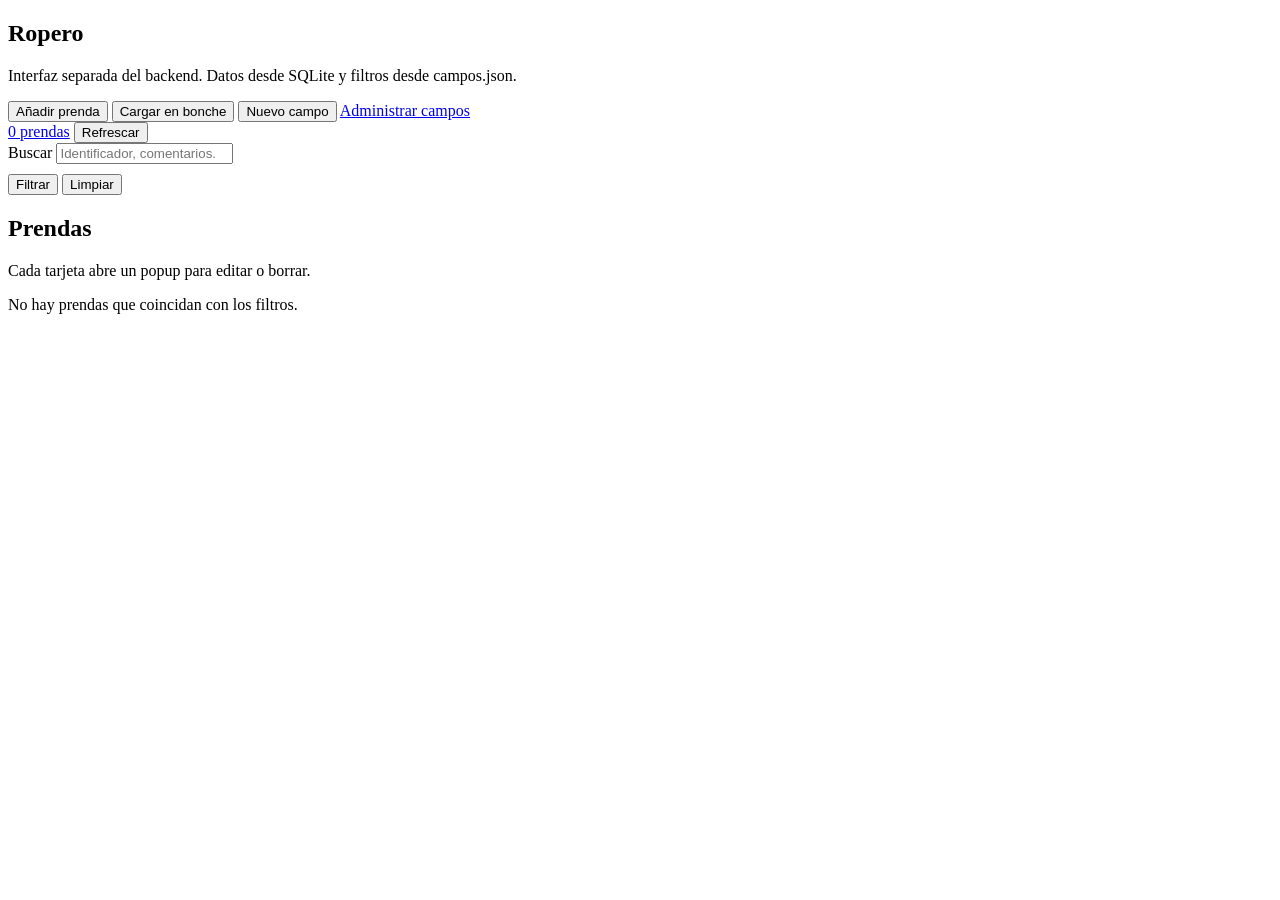
==== commit 269a2af4: "feat: add campos page" ====
--- a/web/index.html
+++ b/web/index.html
@@ -18,6 +18,7 @@
             <button class="btn primary" id="open-add">Añadir prenda</button>
             <button class="btn secondary" id="open-batch">Cargar en bonche</button>
             <button class="btn secondary" id="open-field">Nuevo campo</button>
+            <a class="btn secondary" href="/campos">Administrar campos</a>
           </div>
         </header>
 
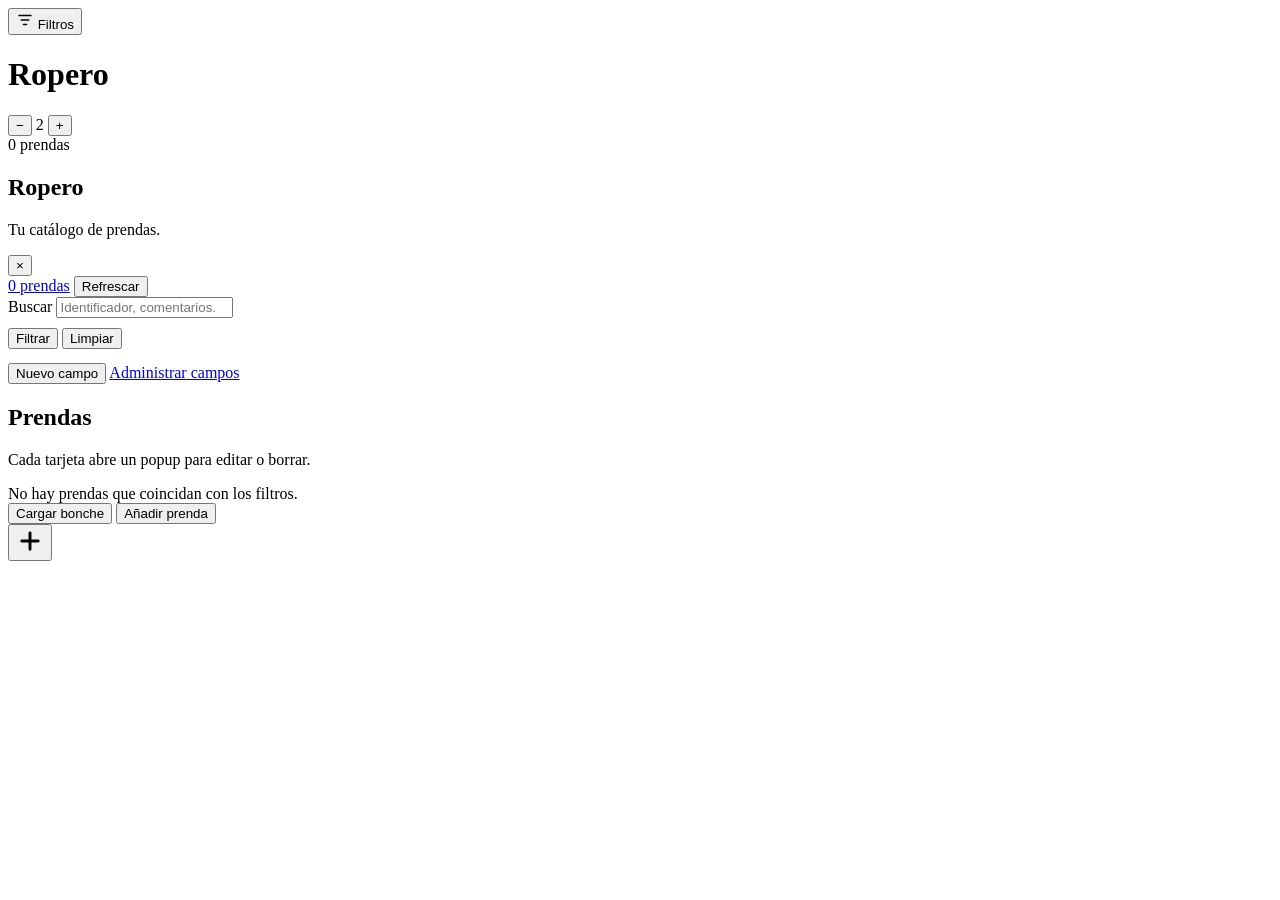
==== commit 4a5bac3b: "feat: add responsive layout for phones" ====
--- a/web/index.html
+++ b/web/index.html
@@ -2,23 +2,37 @@
 <html lang="es">
 <head>
   <meta charset="utf-8">
-  <meta name="viewport" content="width=device-width, initial-scale=1">
+  <meta name="viewport" content="width=device-width, initial-scale=1, viewport-fit=cover">
+  <meta name="theme-color" content="#f2eee6">
   <title>Ropero</title>
   <link rel="stylesheet" href="/static/styles.css">
 </head>
-<body>
+<body class="ropero-drawer">
   <div class="shell">
+    <!-- Barra superior (solo celular): abre el sidebar de filtros -->
+    <header class="topbar">
+      <button class="btn secondary" id="toggle-sidebar" type="button" aria-controls="sidebar" aria-expanded="false">
+        <svg width="18" height="18" viewBox="0 0 24 24" fill="none" stroke="currentColor" stroke-width="2" stroke-linecap="round" aria-hidden="true"><path d="M4 6h16M7 12h10M10 18h4"/></svg>
+        Filtros
+      </button>
+      <h1 class="topbar-title">Ropero</h1>
+      <div class="grid-ctl" role="group" aria-label="Fotos por fila">
+        <button type="button" id="cols-menos" aria-label="Menos columnas">&minus;</button>
+        <output id="cols-value" aria-live="polite">2</output>
+        <button type="button" id="cols-mas" aria-label="Más columnas">+</button>
+      </div>
+      <span class="pill" id="count-pill-top">0 prendas</span>
+    </header>
     <div class="main-layout">
       <!-- Columna Izquierda: Marca, Botones de acción y Filtros -->
-      <aside class="sidebar">
+      <aside class="sidebar" id="sidebar" aria-label="Filtros">
         <header class="brand">
-          <h1>Ropero</h1>
-          <p>Interfaz separada del backend. Datos desde SQLite y filtros desde <span class="muted">campos.json</span>.</p>
-          <div class="actions">
-            <button class="btn primary" id="open-add">Añadir prenda</button>
-            <button class="btn secondary" id="open-batch">Cargar en bonche</button>
-            <button class="btn secondary" id="open-field">Nuevo campo</button>
-            <a class="btn secondary" href="/campos">Administrar campos</a>
+          <div class="brand-row">
+            <div>
+              <h1>Ropero</h1>
+              <p>Tu catálogo de prendas.</p>
+            </div>
+            <button class="icon-btn close-sidebar" id="close-sidebar" type="button" aria-label="Cerrar filtros">&times;</button>
           </div>
         </header>
 
@@ -41,6 +55,10 @@
             </form>
           </div>
         </section>
+      <div class="sidebar-links">
+          <button class="btn secondary" id="open-field" type="button">Nuevo campo</button>
+          <a class="btn secondary" href="/campos">Administrar campos</a>
+        </div>
       </aside>
 
       <!-- Columna Derecha (Principal): Visualización de las imágenes de las prendas -->
@@ -50,8 +68,10 @@
             <h2>Prendas</h2>
             <p class="muted">Cada tarjeta abre un popup para editar o borrar.</p>
           </div>
-          <div id="card-grid" class="cards"></div>
-          <div id="empty-state" class="empty hidden">No hay prendas que coincidan con los filtros.</div>
+          <div class="scroll-area">
+            <div id="card-grid" class="cards"></div>
+            <div id="empty-state" class="empty hidden">No hay prendas que coincidan con los filtros.</div>
+          </div>
         </div>
       </main>
     </div>
@@ -91,7 +111,7 @@
                 <h2>Vista previa</h2>
                 <p class="hint">La foto seleccionada o la actual se muestra aquí.</p>
               </div>
-              <img id="garment-preview" alt="Vista previa" style="width:100%;aspect-ratio:4/5;object-fit:cover;border-radius:18px;background:#e7dfd1;">
+              <img id="garment-preview" class="preview-img" alt="Vista previa">
             </div>
           </div>
         </aside>
@@ -182,6 +202,20 @@
     </div>
   </dialog>
 
+  <div class="sidebar-scrim" id="sidebar-scrim"></div>
+
+  <!-- Botón flotante (+): Añadir prenda / Cargar bonche -->
+  <div class="fab-wrap" id="fab-wrap">
+    <div class="fab-scrim" id="fab-scrim"></div>
+    <div class="fab-menu" id="fab-menu" role="menu">
+      <button class="fab-item" id="open-batch" type="button" role="menuitem">Cargar bonche</button>
+      <button class="fab-item" id="open-add" type="button" role="menuitem">Añadir prenda</button>
+    </div>
+    <button class="fab" id="fab" type="button" aria-label="Agregar" aria-haspopup="menu" aria-expanded="false" aria-controls="fab-menu">
+      <svg width="28" height="28" viewBox="0 0 24 24" fill="none" stroke="currentColor" stroke-width="2.5" stroke-linecap="round" aria-hidden="true"><path d="M12 5v14M5 12h14"/></svg>
+    </button>
+  </div>
+
   <script src="/static/app.js"></script>
 </body>
 </html>
